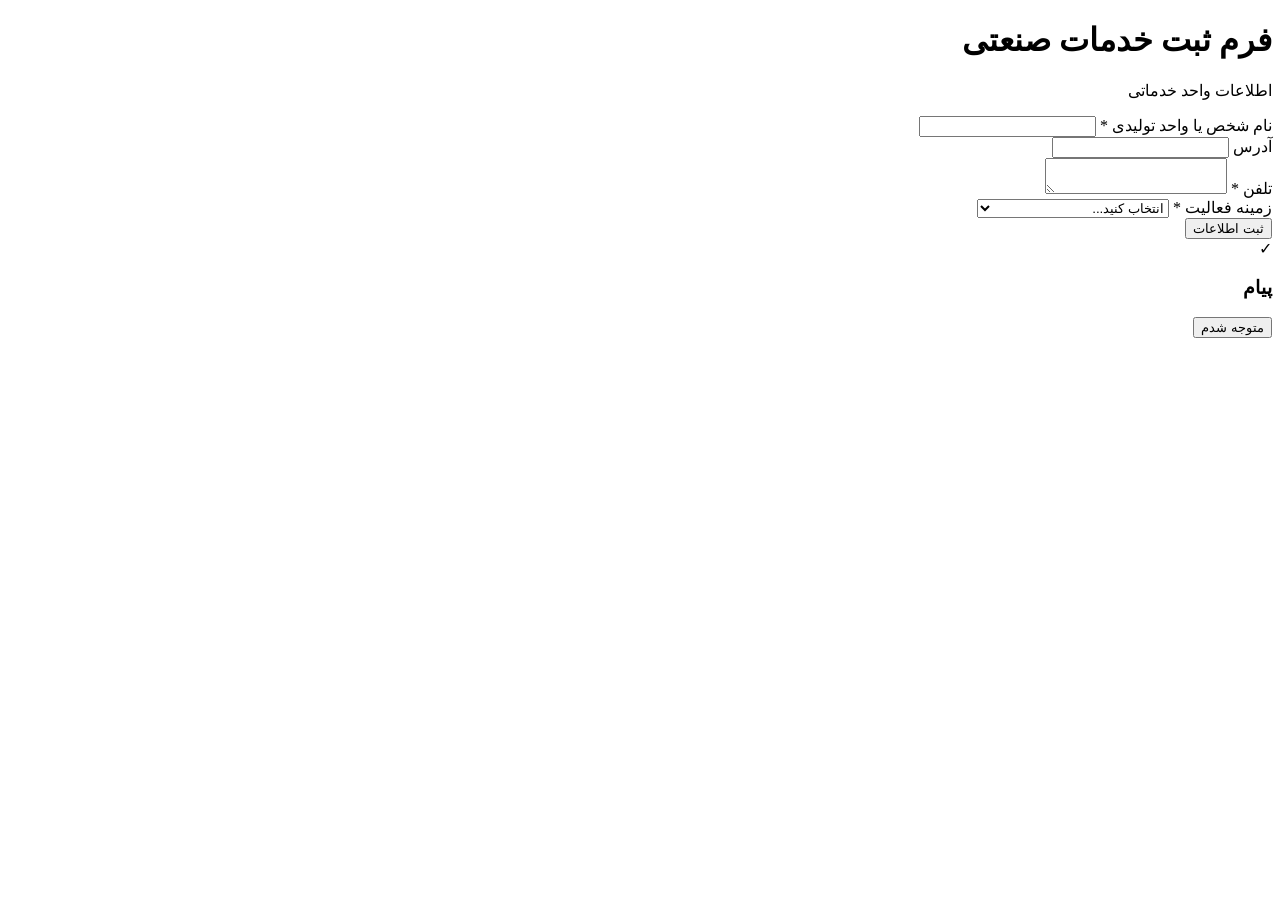
==== provider/index.html @ 553cb816 "index.html" ====
<!DOCTYPE html>
<html lang="fa" dir="rtl">

<head>
    <meta charset="UTF-8">

    <meta name="viewport"
          content="width=device-width, initial-scale=1.0">

    <title>همیار صنعت | ثبت خدمات صنعتی</title>

    <link rel="stylesheet" href="style.css">
</head>


<body>

    <div class="page-container">

        <form id="serviceForm">

            <!-- عنوان فرم -->
            <div class="form-header">

                <h1>فرم ثبت خدمات صنعتی</h1>

                <p>
                    اطلاعات واحد خدماتی
                </p>

            </div>


            <!-- نام شخص یا واحد تولیدی -->

            <div class="form-group">

                <label for="name">
                    نام شخص یا واحد تولیدی
                    <span class="required">*</span>
                </label>

                <input
                    type="text"
                    id="name"
                    name="name"
                    required
                >

            </div>



            <!-- آدرس -->

            <div class="form-group">

                <label for="address">
                    آدرس
                </label>

                <input
                    type="text"
                    id="address"
                    name="address"
                >

            </div>



            <!-- تلفن -->

            <div class="form-group">

                <label for="phone">
                    تلفن
                    <span class="required">*</span>
                </label>

                <textarea
                    id="phone"
                    name="phone"
                    required
                ></textarea>

            </div>



            <!-- زمینه فعالیت -->

            <div class="form-group">

                <label for="activity">
                    زمینه فعالیت
                    <span class="required">*</span>
                </label>

                <select
                    id="activity"
                    name="activity"
                    required
                >

                    <option value="">
                        انتخاب کنید...
                    </option>

                    <option value="machining">
                        اعلام ظرفیت خالی تراش و فرز
                    </option>

                    <option value="welding">
                        خدمات جوشکاری
                    </option>

                    <option value="casting">
                        خدمات ریخته‌گری
                    </option>

                    <option value="other">
                        سایر خدمات صنعتی
                    </option>

                </select>

            </div>



            <!-- ============================
                 Dynamic Fields
            ============================= -->

            <div
                id="dynamicFields"
                class="dynamic-fields"
            >

                <!-- JavaScript Fields Here -->

            </div>



            <!-- Submit -->

            <button
                type="submit"
                class="submit-button"
            >
                ثبت اطلاعات
            </button>


        </form>

    </div>

<!-- Modal پیام -->
<div id="messageModal" class="modal">

    <div class="modal-content">

        <div id="modalIcon" class="modal-icon">
            ✓
        </div>

        <h3 id="modalTitle">
            پیام
        </h3>

        <p id="modalMessage">
        </p>

        <button
            type="button"
            id="modalCloseBtn"
            class="modal-close-btn"
        >
            متوجه شدم
        </button>

    </div>

</div>
    <script src="app.js"></script>

</body>

</html>
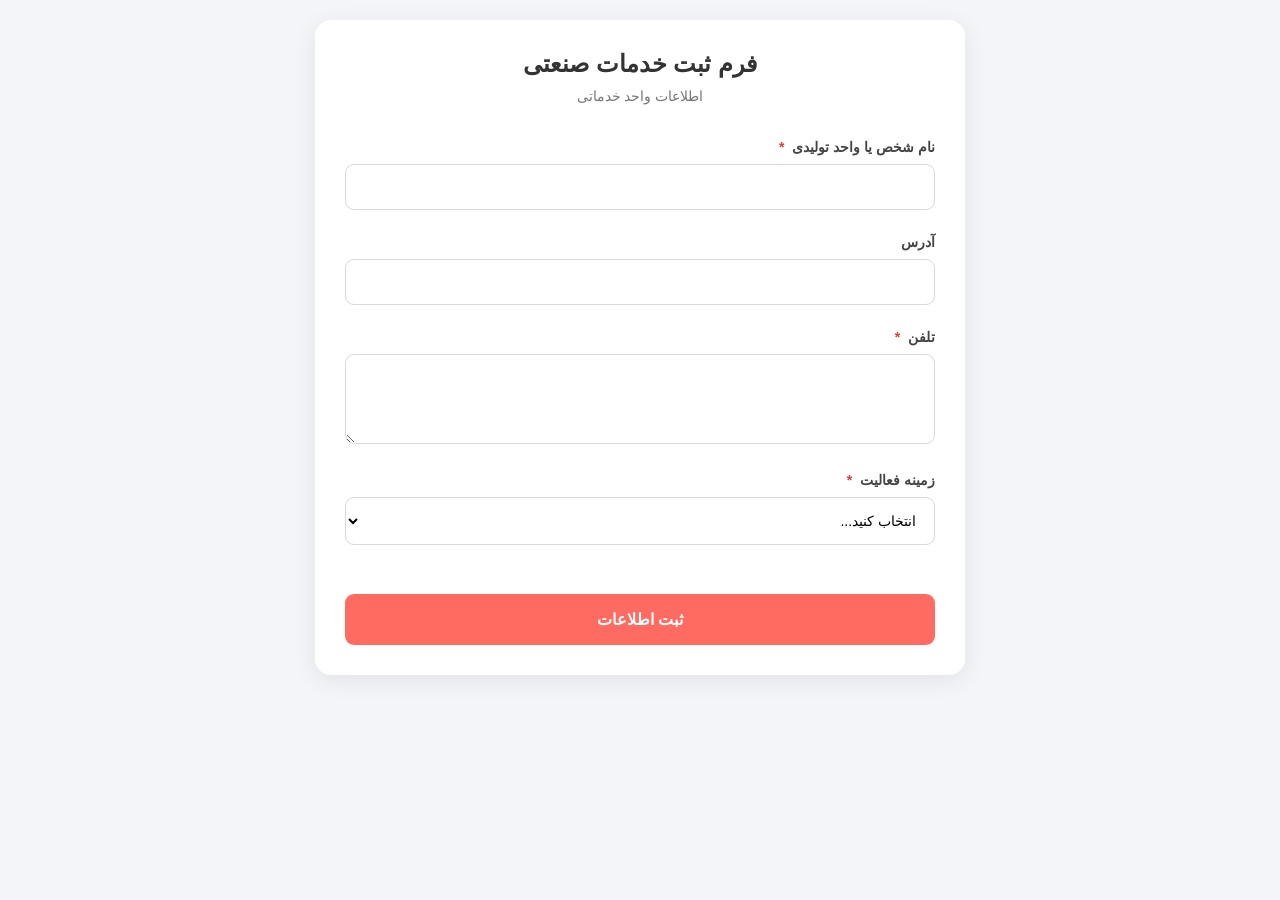
==== commit 22c8f923: "Update index.html" ====
--- a/provider/index.html
+++ b/provider/index.html
@@ -42,7 +42,7 @@
 
                 <input
                     type="text"
-                    id="name"
+                    id="eitaaPhone"
                     name="name"
                     required
                 >
--- a/provider/style.css
+++ b/provider/style.css
@@ -0,0 +1,497 @@
+/* ===============================
+   General
+================================ */
+
+* {
+    box-sizing: border-box;
+    margin: 0;
+    padding: 0;
+}
+
+
+body {
+
+    font-family:
+        Tahoma,
+        Arial,
+        sans-serif;
+
+    direction: rtl;
+
+    background: #f3f5f9;
+
+    color: #333;
+
+    min-height: 100vh;
+
+    padding: 20px;
+}
+
+
+/* ===============================
+   Container
+================================ */
+
+.page-container {
+
+    width: 100%;
+
+    max-width: 650px;
+
+    margin: auto;
+
+    background: #ffffff;
+
+    border-radius: 16px;
+
+    padding: 30px;
+
+    box-shadow:
+        0 5px 25px rgba(0, 0, 0, 0.08);
+}
+
+
+/* ===============================
+   Header
+================================ */
+
+.form-header {
+
+    text-align: center;
+
+    margin-bottom: 35px;
+}
+
+
+.form-header h1 {
+
+    font-size: 24px;
+
+    margin-bottom: 10px;
+
+    color: #333;
+}
+
+
+.form-header p {
+
+    color: #777;
+
+    font-size: 14px;
+}
+
+
+/* ===============================
+   Form Groups
+================================ */
+
+.form-group {
+
+    margin-bottom: 24px;
+}
+
+
+label {
+
+    display: block;
+
+    margin-bottom: 9px;
+
+    font-size: 14px;
+
+    font-weight: bold;
+
+    color: #444;
+}
+
+
+.required {
+
+    color: #e53935;
+
+    margin-right: 4px;
+}
+
+
+/* ===============================
+   Inputs
+================================ */
+
+input,
+textarea,
+select {
+
+    width: 100%;
+
+    border: 1px solid #d5d9e0;
+
+    border-radius: 9px;
+
+    padding: 14px;
+
+    font-family: inherit;
+
+    font-size: 14px;
+
+    background: #fff;
+
+    outline: none;
+
+    transition: 0.2s;
+}
+
+
+input:focus,
+textarea:focus,
+select:focus {
+
+    border-color: #6366f1;
+
+    box-shadow:
+        0 0 0 3px rgba(99, 102, 241, 0.1);
+}
+
+
+textarea {
+
+    min-height: 90px;
+
+    resize: vertical;
+}
+
+
+/* ===============================
+   Dynamic Fields
+================================ */
+
+.dynamic-fields {
+
+    animation:
+        fadeIn 0.3s ease;
+}
+
+
+.dynamic-title {
+
+    margin:
+
+        30px 0
+        20px;
+
+    padding-top: 20px;
+
+    border-top:
+        1px solid #e5e7eb;
+
+    font-size: 18px;
+
+    color: #444;
+}
+
+
+/* ===============================
+   Radio Buttons
+================================ */
+
+.radio-group {
+
+    display: flex;
+
+    gap: 25px;
+
+    margin-top: 10px;
+}
+
+
+.radio-item {
+
+    display: flex;
+
+    align-items: center;
+
+    gap: 7px;
+
+    cursor: pointer;
+
+    font-weight: normal;
+}
+
+
+.radio-item input {
+
+    width: auto;
+
+    cursor: pointer;
+}
+
+
+/* ===============================
+   Submit Button
+================================ */
+
+.submit-button {
+
+    width: 100%;
+
+    margin-top: 25px;
+
+    padding: 16px;
+
+    border: none;
+
+    border-radius: 9px;
+
+    background: #ff6b61;
+
+    color: white;
+
+    font-size: 16px;
+
+    font-family: inherit;
+
+    font-weight: bold;
+
+    cursor: pointer;
+
+    transition: 0.2s;
+}
+
+
+.submit-button:hover {
+
+    background: #ef554b;
+
+    transform: translateY(-2px);
+}
+
+
+.submit-button:active {
+
+    transform: scale(0.98);
+}
+
+
+/* ===============================
+   Animation
+================================ */
+
+@keyframes fadeIn {
+
+    from {
+
+        opacity: 0;
+
+        transform: translateY(-10px);
+
+    }
+
+    to {
+
+        opacity: 1;
+
+        transform: translateY(0);
+
+    }
+
+}
+
+
+/* ===============================
+   Mobile
+================================ */
+
+@media (max-width: 600px) {
+
+    body {
+
+        padding: 10px;
+    }
+
+
+    .page-container {
+
+        padding: 20px;
+
+        border-radius: 12px;
+    }
+
+
+    .form-header h1 {
+
+        font-size: 20px;
+    }
+
+
+    .radio-group {
+
+        gap: 18px;
+    }
+
+}
+
+/* ===============================
+   Modal Message
+================================ */
+
+.modal {
+
+    display: none;
+
+    position: fixed;
+
+    top: 0;
+    right: 0;
+
+    width: 100%;
+    height: 100%;
+
+    background:
+        rgba(0, 0, 0, 0.45);
+
+    z-index: 1000;
+
+    justify-content: center;
+
+    align-items: center;
+
+    padding: 20px;
+}
+
+
+.modal.show {
+
+    display: flex;
+}
+
+
+.modal-content {
+
+    width: 100%;
+
+    max-width: 420px;
+
+    background: white;
+
+    border-radius: 18px;
+
+    padding: 30px 25px;
+
+    text-align: center;
+
+    animation:
+        modalAnimation 0.3s ease;
+}
+
+
+.modal-icon {
+
+    width: 65px;
+    height: 65px;
+
+    margin: 0 auto 15px;
+
+    display: flex;
+
+    align-items: center;
+    justify-content: center;
+
+    border-radius: 50%;
+
+    background: #dcfce7;
+
+    color: #16a34a;
+
+    font-size: 32px;
+
+    font-weight: bold;
+}
+
+
+.modal-title {
+
+    margin-bottom: 15px;
+
+    font-size: 20px;
+
+    color: #222;
+}
+
+
+#modalMessage {
+
+    line-height: 2;
+
+    color: #555;
+
+    font-size: 14px;
+
+    margin-bottom: 25px;
+}
+
+
+.modal-close-btn {
+
+    width: 100%;
+
+    border: none;
+
+    border-radius: 9px;
+
+    padding: 13px;
+
+    background: #ff6b61;
+
+    color: white;
+
+    font-family: inherit;
+
+    font-size: 15px;
+
+    cursor: pointer;
+}
+
+
+.modal-close-btn:hover {
+
+    opacity: 0.9;
+}
+
+
+@keyframes modalAnimation {
+
+    from {
+
+        opacity: 0;
+
+        transform: scale(0.9);
+
+    }
+
+    to {
+
+        opacity: 1;
+
+        transform: scale(1);
+    }
+
+}
+
+
+/* حالت هشدار */
+
+.modal.warning .modal-icon {
+
+    background: #fef3c7;
+
+    color: #d97706;
+}
+
+
+/* حالت موفق */
+
+.modal.success .modal-icon {
+
+    background: #dcfce7;
+
+    color: #16a34a;
+}
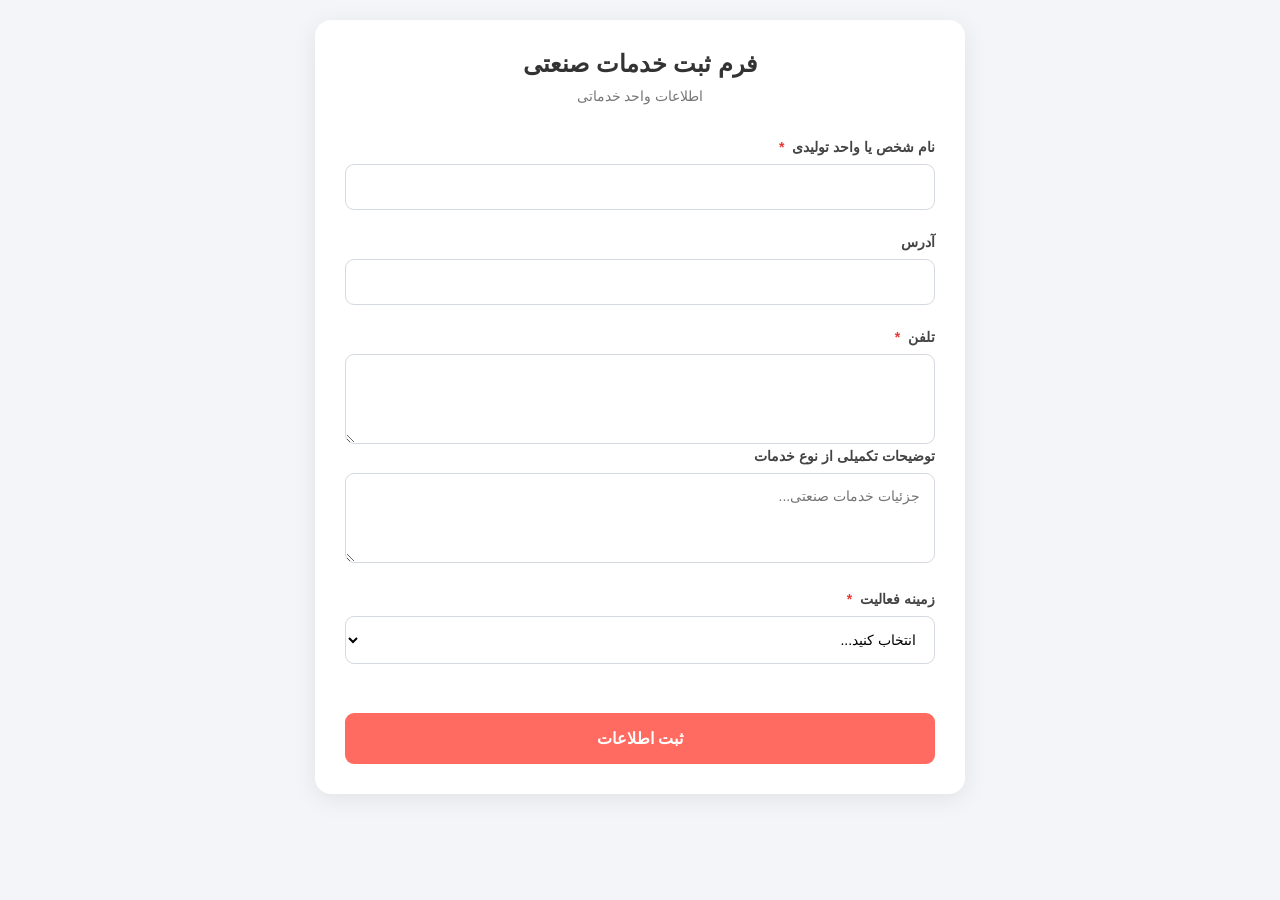
==== commit 4cbf8975: "index.html" ====
--- a/provider/index.html
+++ b/provider/index.html
@@ -8,6 +8,8 @@
           content="width=device-width, initial-scale=1.0">
 
     <title>همیار صنعت | ثبت خدمات صنعتی</title>
+
+    <script src="https://developer.eitaa.com/eitaa-web-app.js"></script>
 
     <link rel="stylesheet" href="style.css">
 </head>
@@ -42,7 +44,7 @@
 
                 <input
                     type="text"
-                    id="eitaaPhone"
+                    id="name"
                     name="name"
                     required
                 >
@@ -83,7 +85,26 @@
                     name="phone"
                     required
                 ></textarea>
-
+                
+
+                                <div class="form-group">
+
+                    <label>
+                        توضیحات تکمیلی از نوع خدمات
+                    </label>
+
+                    <textarea
+                        name="serviceDescription"
+                        placeholder="جزئیات خدمات صنعتی..."
+                    ></textarea>
+
+                </div>
+
+<input
+    type="hidden"
+    id="eitaaPhone"
+    name="eitaaPhone"
+>
             </div>
 
 
@@ -107,16 +128,60 @@
                         انتخاب کنید...
                     </option>
 
+                    <option value="Engineering">
+                       مهندسی و خدمات فنی
+                    </option>
+
+                    <option value="Toolmaking">
+                       قالبسازی
+                    </option>
+
+                    <option value="Automation">
+                        برق و اتوماسیون
+                    </option>
+
+                    <option value="Maintenance">
+                        تعمیرات و نگهداری
+                    </option>
+
+                    <option value="Treatment">
+                       عملیات حرارتی و پوششدهی
+                    </option>
+
+                    <option value="QualityControl">
+                        کنترل کیفیت و آزمایشگاه
+                    </option>
+
+                    <option value="Polymers">
+                        پلاستیک و پلیمر
+                    </option>
+
+                    <option value="Casting">
+                        ریخته گری
+                    </option>
+
+                    <option value="Forging">
+                        فورج و آهنگری
+                    </option>
+
+                    <option value="Cutting">
+                        ورقکاری و برشکاری
+                    </option>
+
+                    <option value="Welding">
+                        جوشکاری
+                    </option>
+
+                    <option value="Grinding">
+                        پولیش و سنگزنی
+                    </option>
+
+                    <option value="Tapping">
+                        سوراخ، قلاویز، بورینگ
+                    </option>
+
                     <option value="machining">
                         اعلام ظرفیت خالی تراش و فرز
-                    </option>
-
-                    <option value="welding">
-                        خدمات جوشکاری
-                    </option>
-
-                    <option value="casting">
-                        خدمات ریخته‌گری
                     </option>
 
                     <option value="other">
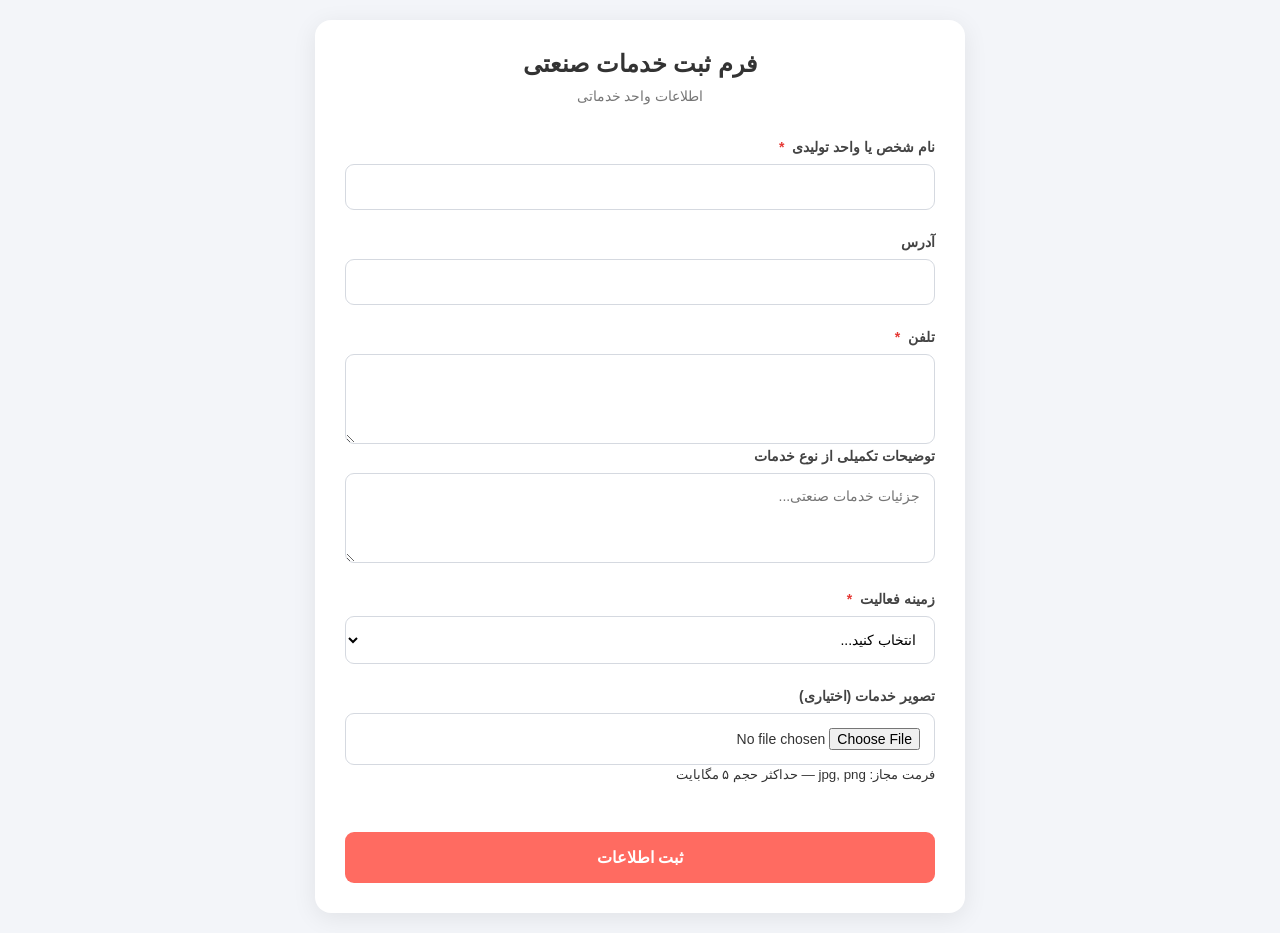
==== commit 18ac74c8: "index.html" ====
--- a/provider/index.html
+++ b/provider/index.html
@@ -100,11 +100,7 @@
 
                 </div>
 
-<input
-    type="hidden"
-    id="eitaaPhone"
-    name="eitaaPhone"
->
+
             </div>
 
 
@@ -209,13 +205,36 @@
 
 
 
+            <!-- آپلود عکس -->
+
+            <div class="form-group">
+
+                <label for="serviceImage">
+                    تصویر خدمات (اختیاری)
+                </label>
+
+                <input
+                    type="file"
+                    id="serviceImage"
+                    name="serviceImage"
+                    accept="image/*"
+                >
+
+                <small class="field-hint">
+                    فرمت مجاز: jpg, png — حداکثر حجم ۵ مگابایت
+                </small>
+
+            </div>
+
+
+
             <!-- Submit -->
 
             <button
                 type="submit"
                 class="submit-button"
             >
-                ثبت اطلاعات
+                <span id="submitBtnText">ثبت اطلاعات</span>
             </button>
 
 
